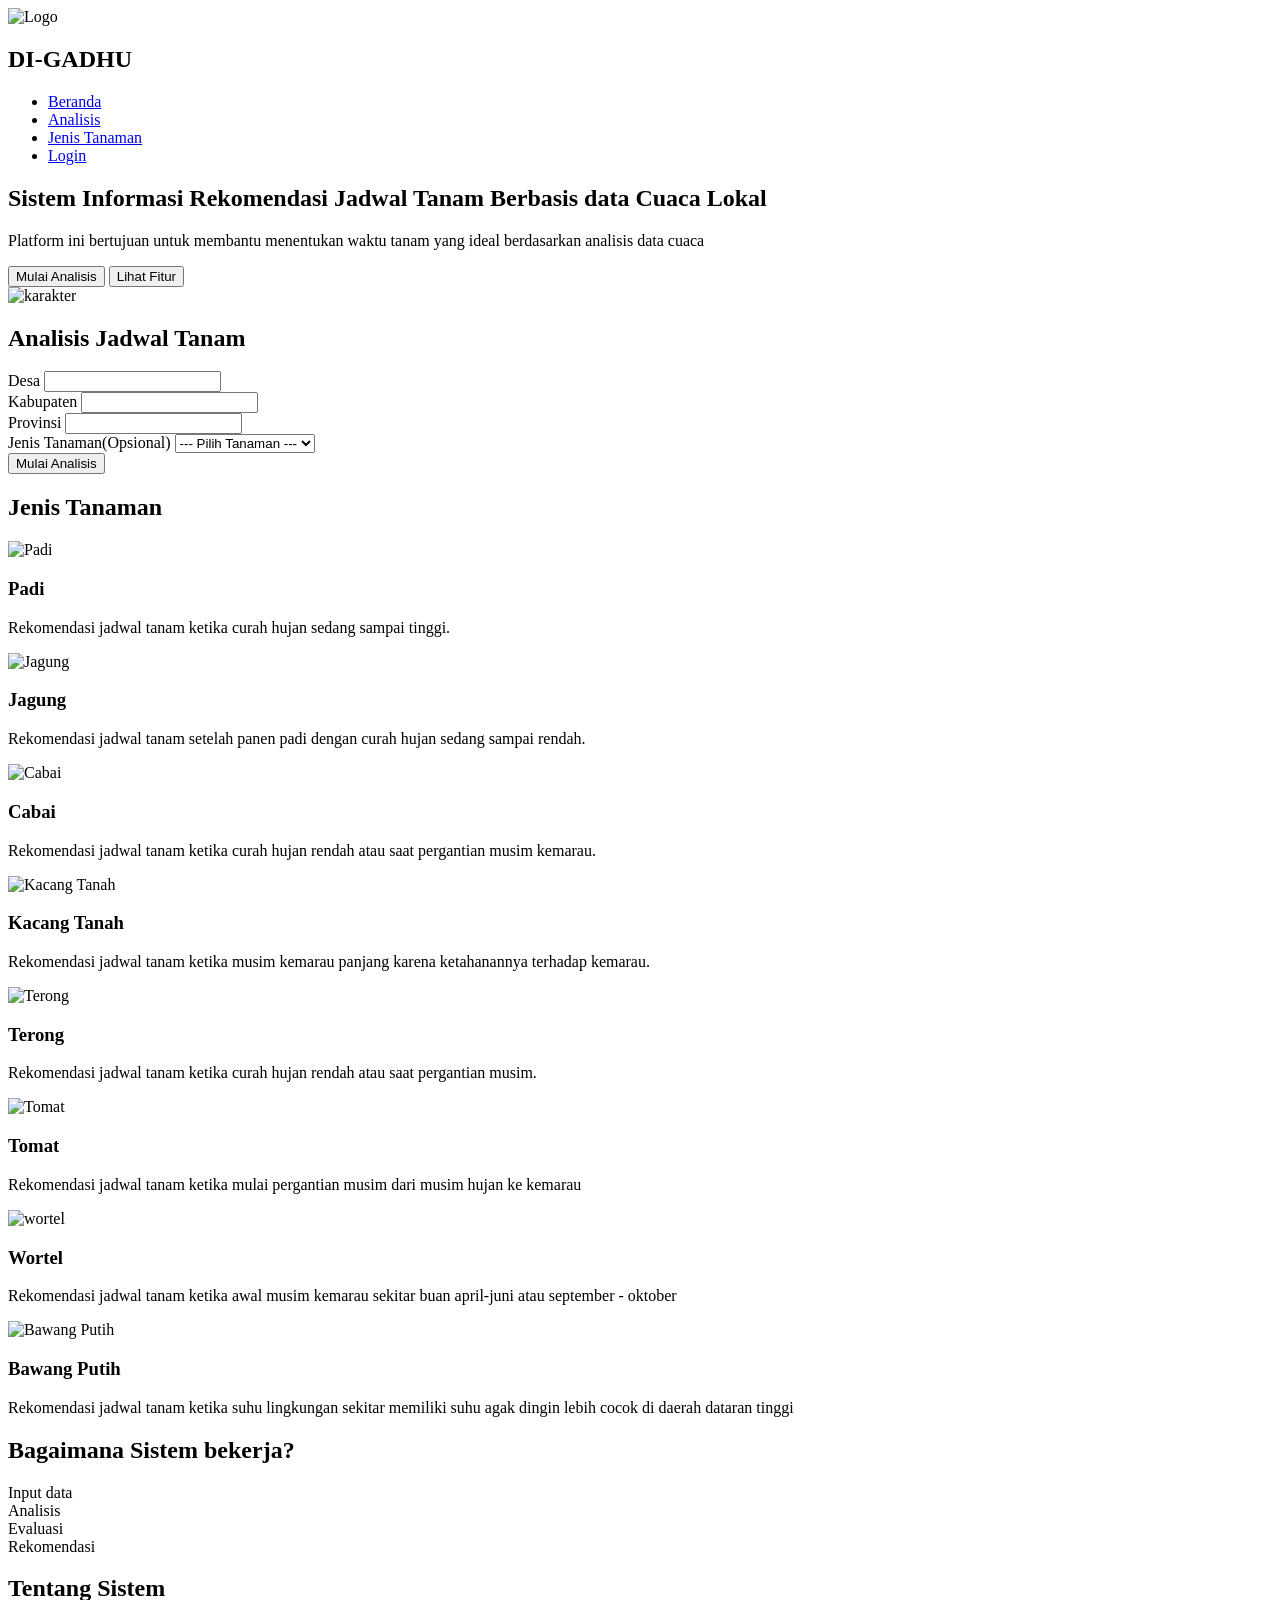
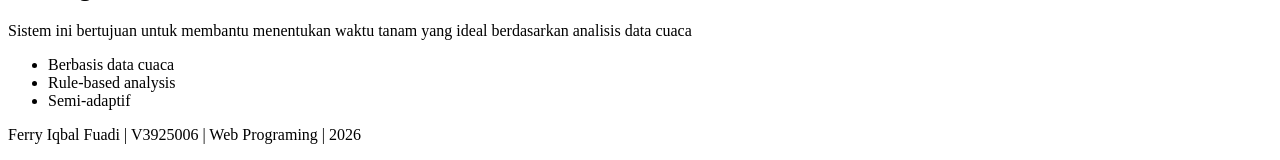
==== index.HTML @ e65d20d1 "Create index.HTML" ====
<!DOCTYPE html>
<html lang="en">
<head>
    <meta charset="UTF-8">
    <meta name="viewport" content="width=device-width, initial-scale=1.0">
    <title>Di-Gadhu | System Prediksi Cuaca Lokal</title>
    <link rel="stylesheet" href="style.css">
</head>
<body>
    <nav>
        <div class="logo-web">
            <img src="Resource/Logo2.png" alt="Logo">
            <h2>DI-GADHU</h2>
        </div>
        <ul class="navigasi">
            <li><a href="kosong">Beranda</a></li>
            <li><a href="kosong">Analisis</a></li>
            <li><a href="kosong">Jenis Tanaman</a></li>
            <li><a href="kosong">Login</a></li>
        </ul>
    </nav>

    <section class="block">
        <div class="block-text">
            <h1>Sistem Informasi Rekomendasi Jadwal Tanam Berbasis data Cuaca Lokal</h1>
            <p>Platform ini bertujuan untuk membantu menentukan waktu tanam yang ideal berdasarkan analisis data cuaca</p>
            <button class="bAnalis">Mulai Analisis</button>
            <button class="fitur">Lihat Fitur</button>
        </div>
    </section>

    <section class="analysis" id="analysis-section">
        <div class="analysis-container">
            <div class="analysis-left">
                <img src="Resource/3.png" alt="karakter">
            </div>
            <div class="analysis-right">
                <h2>Analisis Jadwal Tanam</h2>
                <div class="form-group">
                    <label>Desa</label>
                    <input type="text" id="desa">
                </div>
                <div class="form-group">
                    <label>Kabupaten</label>
                    <input type="text" id="kabupaten">
                </div>
                <div class="form-group">
                    <label>Provinsi</label>
                    <input type="text" id="provinsi">
                </div>

                <div class="form-group">
                    <label>Jenis Tanaman(Opsional)</label>

                    <select id="tanaman">
                        <option value="">--- Pilih Tanaman ---</option>
                        <option value="padi">Padi</option>
                        <option value="jagung">Jagung</option>
                        <option value="cabai">Cabai</option>
                        <option value="terong">Terong</option>
                        <option value="kacang">Kacang Tanah</option>
                    </select>
                </div>
                <button onclick="analisisCuaca()">Mulai Analisis</button>
            </div>
        </div>
        <div id="hasilAnalisis"></div>
    </section>

    <section class="section reveal">
        <h2>Jenis Tanaman</h2>
        <div class="card1">
            <div class="card2">
                <img src="Resource/padi.png" alt="Padi">
                <h3>Padi</h3>
                <p>Rekomendasi jadwal tanam ketika curah hujan sedang sampai tinggi.</p>
            </div>
            <div class="card2">
                <img src="Resource/Jagung.png" alt="Jagung">
                <h3>Jagung</h3>
                <p>Rekomendasi jadwal tanam setelah panen padi dengan curah hujan sedang sampai rendah.</p>
            </div>
            <div class="card2">
                <img src="Resource/Cabai.png" alt="Cabai">
                <h3>Cabai</h3>
                <p>Rekomendasi jadwal tanam ketika curah hujan rendah atau saat pergantian musim kemarau.</p>
            </div>
            <div class="card2">
                <img src="Resource/Kacang-tanah.png" alt="Kacang Tanah">
                <h3>Kacang Tanah</h3>
                <p>Rekomendasi jadwal tanam ketika musim kemarau panjang karena ketahanannya terhadap kemarau.</p>
            </div>
            <div class="card2">
                <img src="Resource/Terong.png" alt="Terong">
                <h3>Terong</h3>
                <p>Rekomendasi jadwal tanam ketika curah hujan rendah atau saat pergantian musim.</p>
            </div>
            <div class="card2">
                <img src="Resource/Tomat.png" alt="Tomat">
                <h3>Tomat</h3>
                <p>Rekomendasi jadwal tanam ketika mulai pergantian musim dari musim hujan ke kemarau</p>
            </div>
            <div class="card2">
                <img src="Resource/Wortel.png" alt="wortel">
                <h3>Wortel</h3>
                <p>Rekomendasi jadwal tanam ketika awal musim kemarau sekitar buan april-juni atau september - oktober</p>
            </div>
            <div class="card2">
                <img src="Resource/Bawang_putih.png" alt="Bawang Putih">
                <h3>Bawang Putih</h3>
                <p>Rekomendasi jadwal tanam ketika suhu lingkungan sekitar memiliki suhu agak dingin lebih cocok di daerah dataran tinggi</p>
            </div>
        </div>
    </section>

    <section class="section fade-section">
        <h2>Bagaimana Sistem bekerja?</h2>
        <div class="step">
            <div class="section-step">Input data</div>
            <div class="section-step">Analisis</div>
            <div class="section-step">Evaluasi</div>
            <div class="section-step">Rekomendasi</div>
        </div>
    </section>

    <section class="section fade-section">
        <div class="about">
            <div>
                <h2>Tentang Sistem</h2>
                <p>Sistem ini bertujuan untuk membantu menentukan waktu tanam yang ideal berdasarkan analisis data cuaca</p>
            </div>
            <div>
                <ul>
                    <li>Berbasis data cuaca</li>
                    <li>Rule-based analysis</li>
                    <li>Semi-adaptif</li>
                </ul>
            </div>
        </div>
    </section>

    <footer>
        <p>Ferry Iqbal Fuadi | V3925006 | Web Programing | 2026</p>
    </footer>
    <script src="script.js"></script>
</body>
</html>
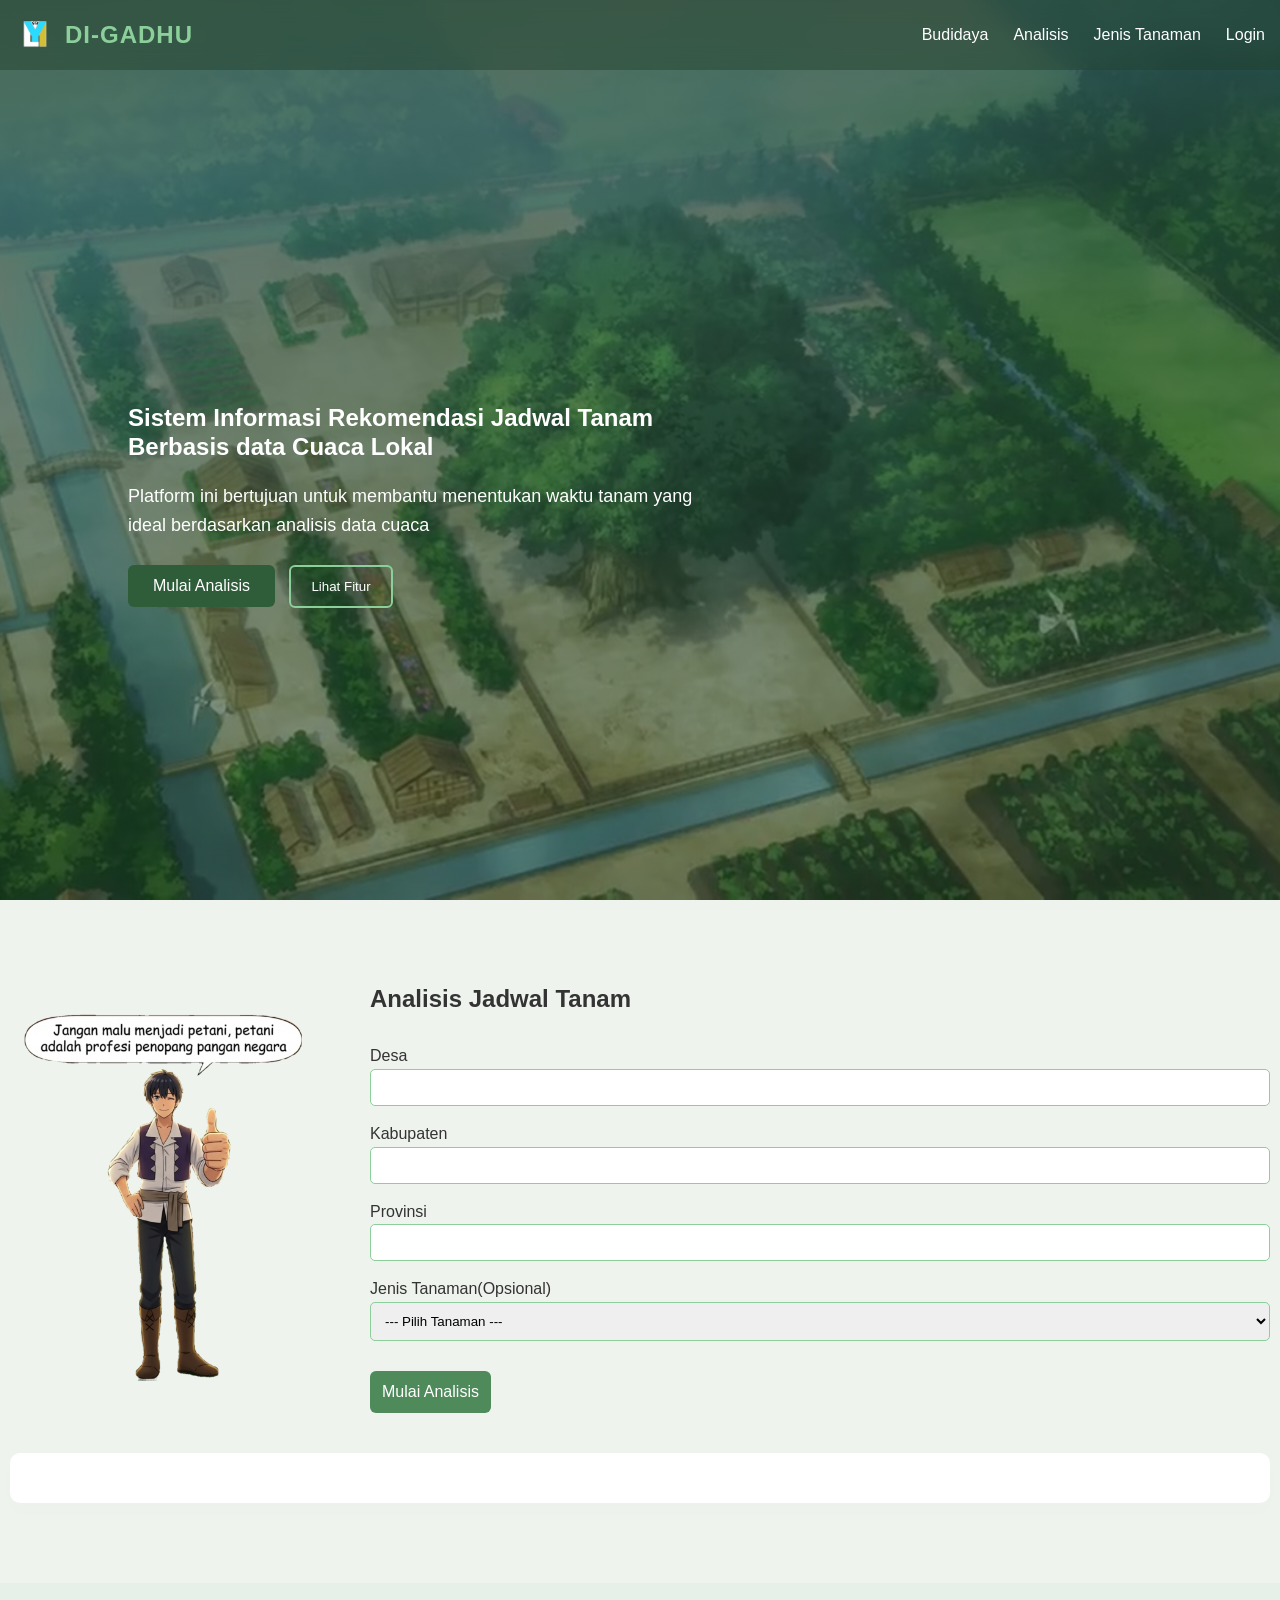
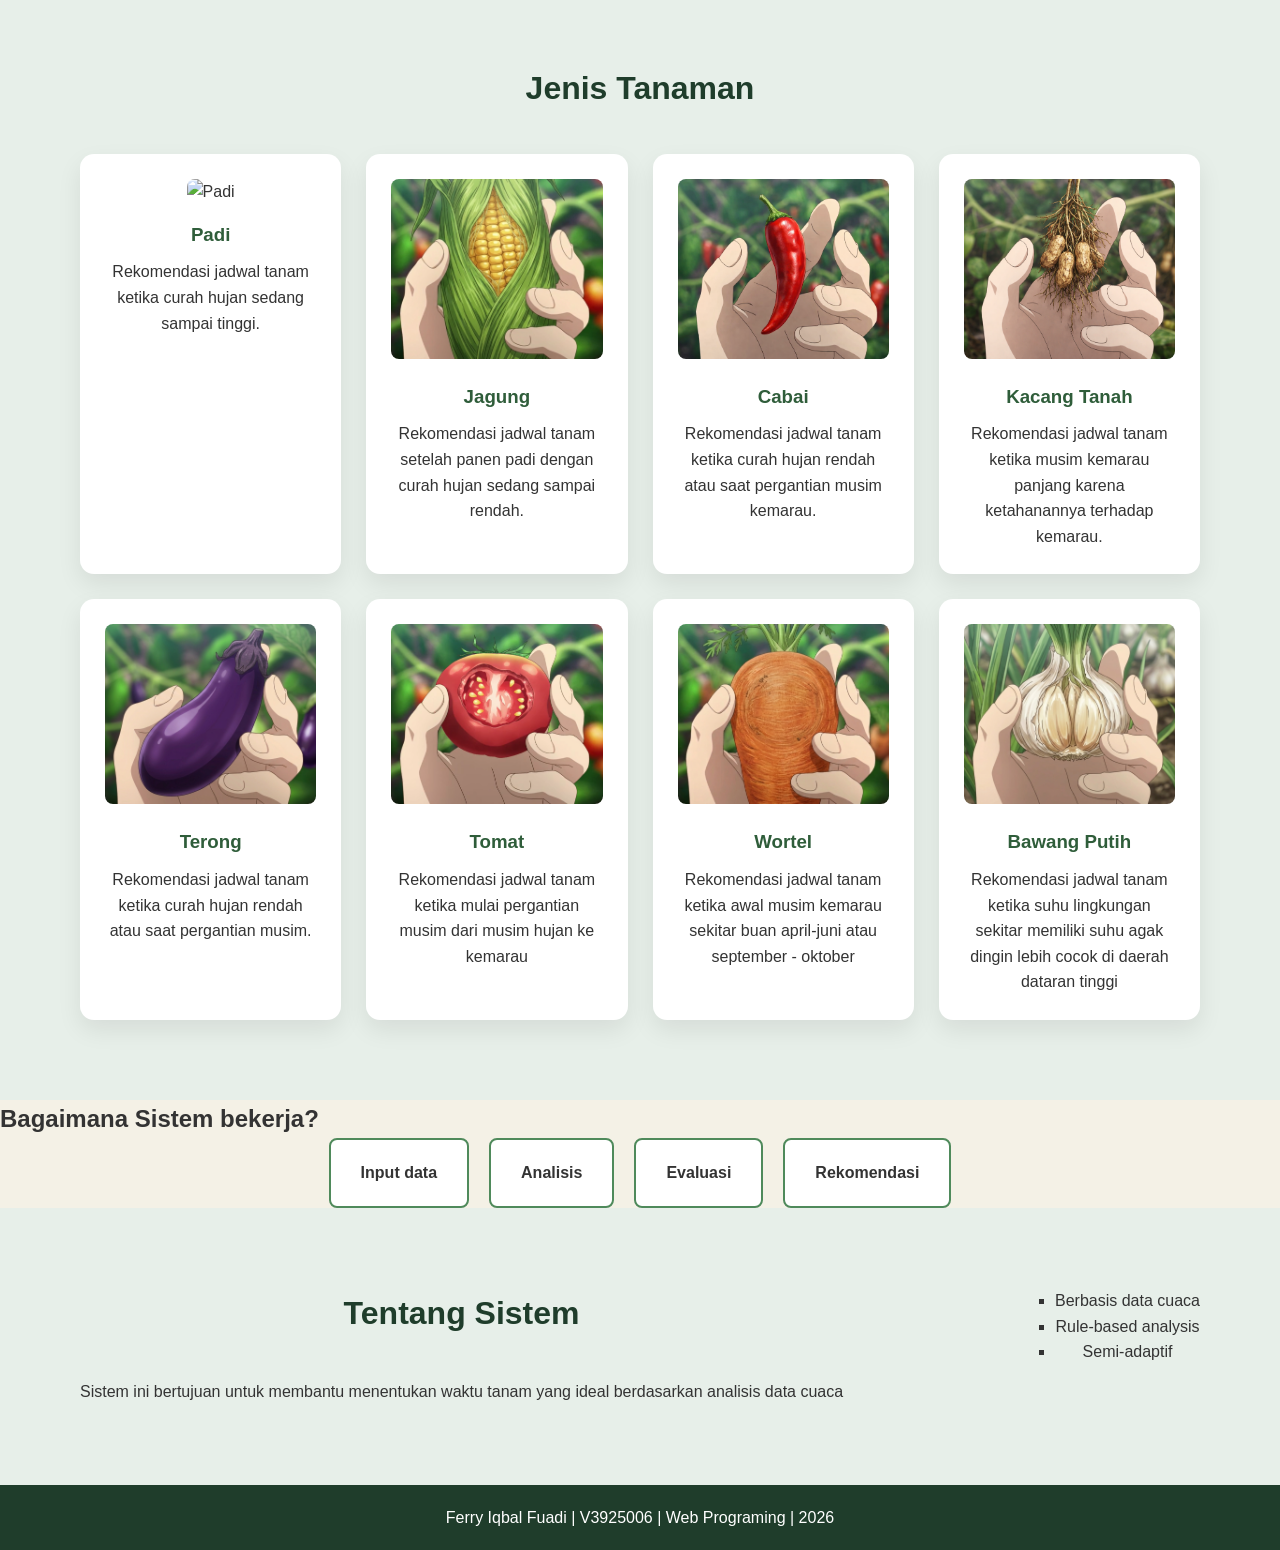
==== commit 6cbf0d20: "Update index.HTML" ====
--- a/index.HTML
+++ b/index.HTML
@@ -13,10 +13,10 @@
             <h2>DI-GADHU</h2>
         </div>
         <ul class="navigasi">
-            <li><a href="kosong">Beranda</a></li>
-            <li><a href="kosong">Analisis</a></li>
-            <li><a href="kosong">Jenis Tanaman</a></li>
-            <li><a href="kosong">Login</a></li>
+            <li><a href="kosong">Budidaya</a></li>
+            <li><a href="analisis.HTML">Analisis</a></li>
+            <li><a href="tanaman.HTML">Jenis Tanaman</a></li>
+            <li><a href="login.HTML">Login</a></li>
         </ul>
     </nav>
 
@@ -113,13 +113,25 @@
         </div>
     </section>
 
-    <section class="section fade-section">
-        <h2>Bagaimana Sistem bekerja?</h2>
+    <section class="workflow">
+        <h2 class="workflow-title">Bagaimana Sistem bekerja?</h2>
         <div class="step">
-            <div class="section-step">Input data</div>
-            <div class="section-step">Analisis</div>
-            <div class="section-step">Evaluasi</div>
-            <div class="section-step">Rekomendasi</div>
+            <div class="section-step">
+                <div class="circle"></div>
+                <p>Input data</p>
+            </div>
+            <div class="section-step">
+                <div class="circle"></div>
+                <p>Analisis</p>
+            </div>
+            <div class="section-step">
+                <div class="circle"></div>
+                <p>Evaluasi</p>
+            </div>
+            <div class="section-step">
+                <div class="circle"></div>
+                <p>Rekomendasi</p>
+            </div>
         </div>
     </section>
 
--- a/style.css
+++ b/style.css
@@ -0,0 +1,322 @@
+* {
+    margin: 0;
+    padding: 0;
+    box-sizing: border-box;
+    font-family: Arial, Helvetica, sans-serif;
+}
+
+body {
+    line-height: 1.6;
+    background-color: #f4f1e6;
+    color: #333;
+    margin: 0;
+}
+
+html, body {
+    overflow-x: hidden;
+}
+
+/*Bagian Navigasi*/
+nav {
+    position: fixed;
+    top: 0;
+    left: 0;
+    width: 100%;
+    background: rgba(32, 62, 43, 0.45);
+    backdrop-filter: blur(10px);
+    padding: 15px;
+    display: flex;
+    justify-content: space-between;
+    align-items: center;
+    z-index: 1000;
+}
+
+.logo-web {
+    display: flex;
+    align-items: center;
+    gap: 10px;
+}
+
+.logo-web img {
+    width: 40px;
+    height: 40px;
+    object-fit: contain;
+}
+
+nav h2 {
+    color: #8ccf9b;
+    letter-spacing: 1px;
+}
+
+nav ul {
+    display: flex;
+    list-style: none;
+    gap: 25px;
+    margin-left: auto;
+}
+
+nav ul li a {
+    color: white;
+    text-decoration: none;
+    transition: 0.3s;
+}
+
+nav ul li a:hover {
+    color: #8ccf9b;
+}
+
+/*Bagian Blok*/
+.block {
+    height: 100vh;
+    display: flex;
+    align-items: center;
+    padding: 0 10%;
+    padding-top: calc(80px + 2rem);
+    color: white;
+    justify-content: space-between;
+    position: relative;
+
+    background-image: url("Resource/1.png");
+    background-size: cover;
+    background-position: center;
+    background-repeat: no-repeat;
+    background-attachment: fixed;
+}
+
+.block::before {
+    content: "";
+    position: absolute;
+    inset: 0;
+    background: linear-gradient(rgba(31, 61, 43, 0.75), rgba(32, 62, 43, 0.55));
+}
+
+.block-text {
+    position: relative;
+    max-width: 600px;
+    z-index: 1;
+}
+
+.block h1 {
+    line-height: 1.2;
+    margin-bottom: 20px;
+    @media (max-width: 768px) {
+        .block h1 {font-size: 32px;}
+        nav ul {gap: 10px;}
+        .analysis-container {flex-direction: column;}
+    }
+}
+
+.block p {
+    margin-bottom: 25px;
+    font-size: 18px;
+}
+
+.block h2 {
+    position: relative;
+    z-index: 1;
+}
+/*Analysis style*/
+.analysis {
+    padding: 80px 10px;
+    background: #eef3ed;
+}
+
+.analysis-container {
+    display: flex;
+    gap: 60px;
+    align-items: center;
+    margin-bottom: 40px;
+}
+
+.analysis-left img {
+    width: 300px;
+}
+
+.analysis-right {
+    flex: 1;
+}
+
+.analysis-right h2 {
+    margin-bottom: 25px;
+}
+
+.form-group {
+    margin-bottom: 15px;
+    display: flex;
+    flex-direction: column;
+}
+
+.form-group input, .form-group select {
+    padding: 10px;
+    border-radius: 5px;
+    border: 1px solid #8ccf9b;
+}
+
+.analysis button {
+    margin-top: 15px;
+    padding: 12px;
+    border: none;
+    background: #4f8a5b;
+    color: white;
+    font-size: 16px;
+    border-radius: 6px;
+    cursor: pointer;
+}
+
+#hasilAnalisis {
+    background: white;
+    padding: 25px;
+    border-radius: 10px;
+    box-shadow: 0 8px 20px rgba(0, 0, 0, 0.01);
+}
+
+/*Style Button*/
+.bAnalis {
+    background-color: #2f5d3a;
+    font-size: 16px;
+    color: white;
+    padding: 12px 25px;
+    border: none;
+    border-radius: 6px;
+    cursor: pointer;
+    margin-right: 10px;
+    transition: 0.3s;
+}
+
+.bAnalis:hover {
+    background-color: #4f8a5b;
+}
+
+.fitur {
+    background-color: transparent;
+    color: white;
+    border: 2px solid #8ccf9b;
+    padding: 12px 20px;
+    border-radius: 6px;
+    cursor: pointer;
+    transition: 0.3s;
+}
+
+.fitur:hover {
+    background-color: #8ccf9b;
+    color: #1f3d2b;
+}
+
+/*General Section*/
+.fade-section {
+    padding: 80px 10%;
+    background: rgba(244, 241, 230, 0.85);
+    backdrop-filter: blur(5px);
+    opacity: 1;
+    transform: translateY(40px);
+    transition: 0.8s ease;
+}
+
+.fade-section.show {
+    opacity: 1;
+    transform: translateY(0);
+}
+
+.section:nth-child(even) {
+    background-color: #e7efe9;
+}
+
+.section {
+    padding: 80px;
+    text-align: center;
+}
+
+.section h2 {
+    text-align: center;
+    margin-bottom: 40px;
+    color: #1f3d2b;
+    font-size: 32px;
+}
+
+.reveal {
+    opacity: 1;
+    transform: translateY(40px);
+    transition: all 0.8s ease;
+}
+
+.reveal.active {
+    opacity: 1;
+    transform: translateY(0);
+}
+
+/*Card Style*/
+.card1 {
+    display: grid;
+    grid-template-columns: repeat(auto-fit, minmax(220px, 1fr));
+    gap: 25px;
+}
+
+.card2 {
+    background-color: white;
+    padding: 25px;
+    border-radius: 14px;
+    overflow: hidden;
+    box-shadow: 0 10px 25px rgba(0, 0, 0, 0.08);
+    border: none;
+    transition: 0.3s;
+}
+
+.card2 img {
+    width: 100%;
+    height: 180px;
+    object-fit: cover;
+    border-radius: 8px;
+    margin-bottom: 15px;
+    transition: 0.4s;
+}
+
+.card2:hover img {
+    transform: scale(1.05);
+}
+
+.card2:hover {
+    transform: translateY(-8px);
+    box-shadow: 0 15px 35px rgba(0, 0, 0, 0.15);
+}
+
+.card2 h3 {
+    margin-bottom: 10px;
+    color: #2f5d3a;
+}
+
+/*Step Section*/
+.step {
+    display: flex;
+    justify-content: center;
+    gap: 20px;
+    flex-wrap: wrap;
+}
+
+.section-step {
+    background-color: white;
+    padding: 20px 30px;
+    border-radius: 8px;
+    border: 2px solid #4f8a5b;
+    font-weight: bold;
+}
+
+/*About style*/
+.about {
+    display: flex;
+    justify-content: space-between;
+    gap: 40px;
+    flex-wrap: wrap;
+}
+
+.about ul {
+    list-style: square;
+    padding-left: 20px;
+}
+
+/*footer*/
+footer {
+    background-color: #1f3d2b;
+    color: white;
+    text-align: center;
+    padding: 20px;
+}
